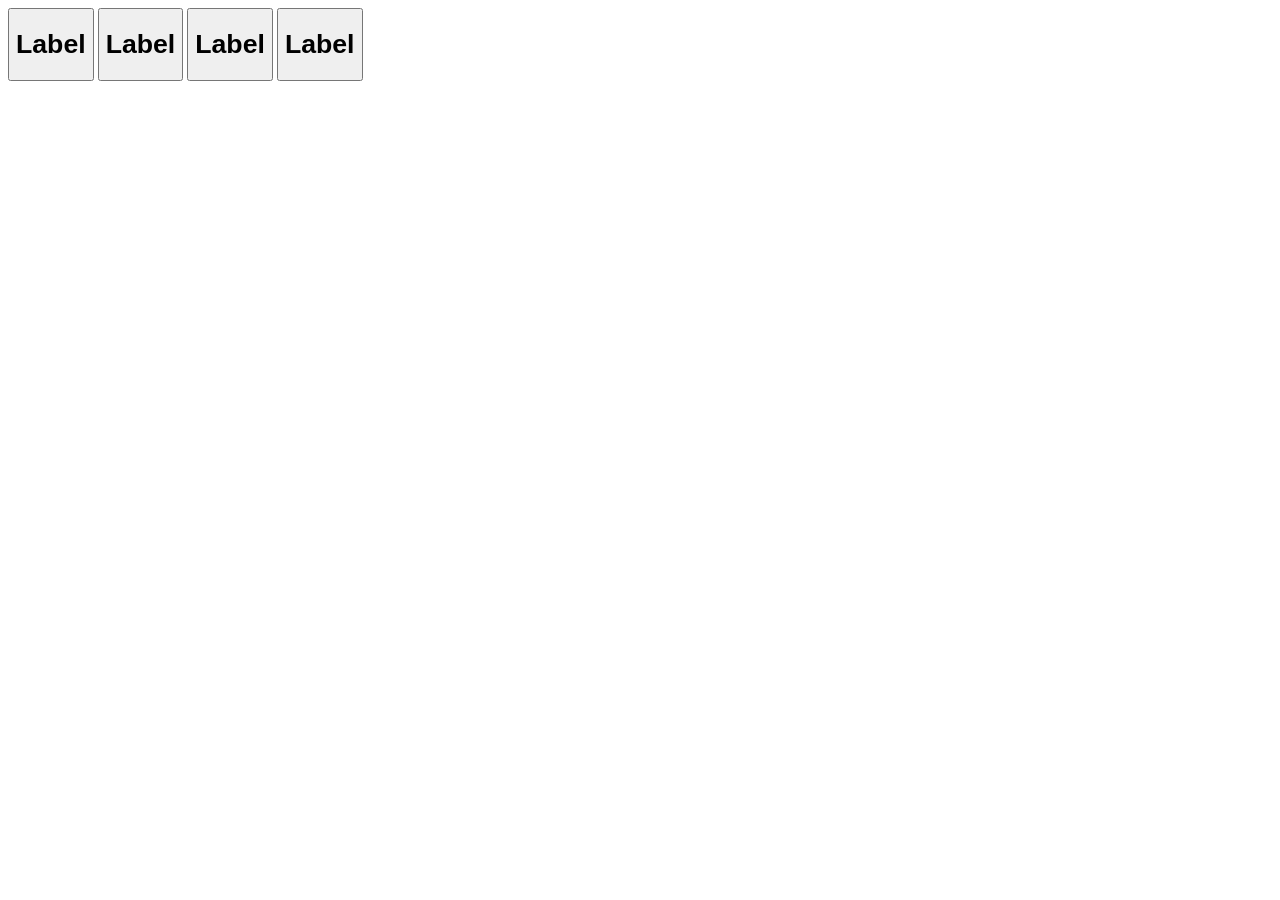
==== src/index.html @ 1e1b6bee "exercice terminé" ====
<!doctype html>
<html>
  <head>
    <meta charset="utf-8" />
    <title>eikon parcel starter</title>
    <meta name="viewport" content="width=device-width, initial-scale=1.0" />
    <link rel="preconnect" href="https://fonts.googleapis.com" />
    <link rel="preconnect" href="https://fonts.gstatic.com" crossorigin />
    <link
      href="https://fonts.googleapis.com/css2?family=Montserrat:ital,wght@0,100..900;1,100..900&display=swap"
      rel="stylesheet"
    />
    <link rel="stylesheet" href="scss/main.scss" />
  </head>
  <body>
    <button class="primary"><h1>Label</h1></button>
    <button class="small primary"><h1>Label</h1></button>
    <button class="secondary"><h1>Label</h1></button>
    <button class="small secondary"><h1>Label</h1></button>
    <script src="js/main.js" type="module"></script>
  </body>
</html>
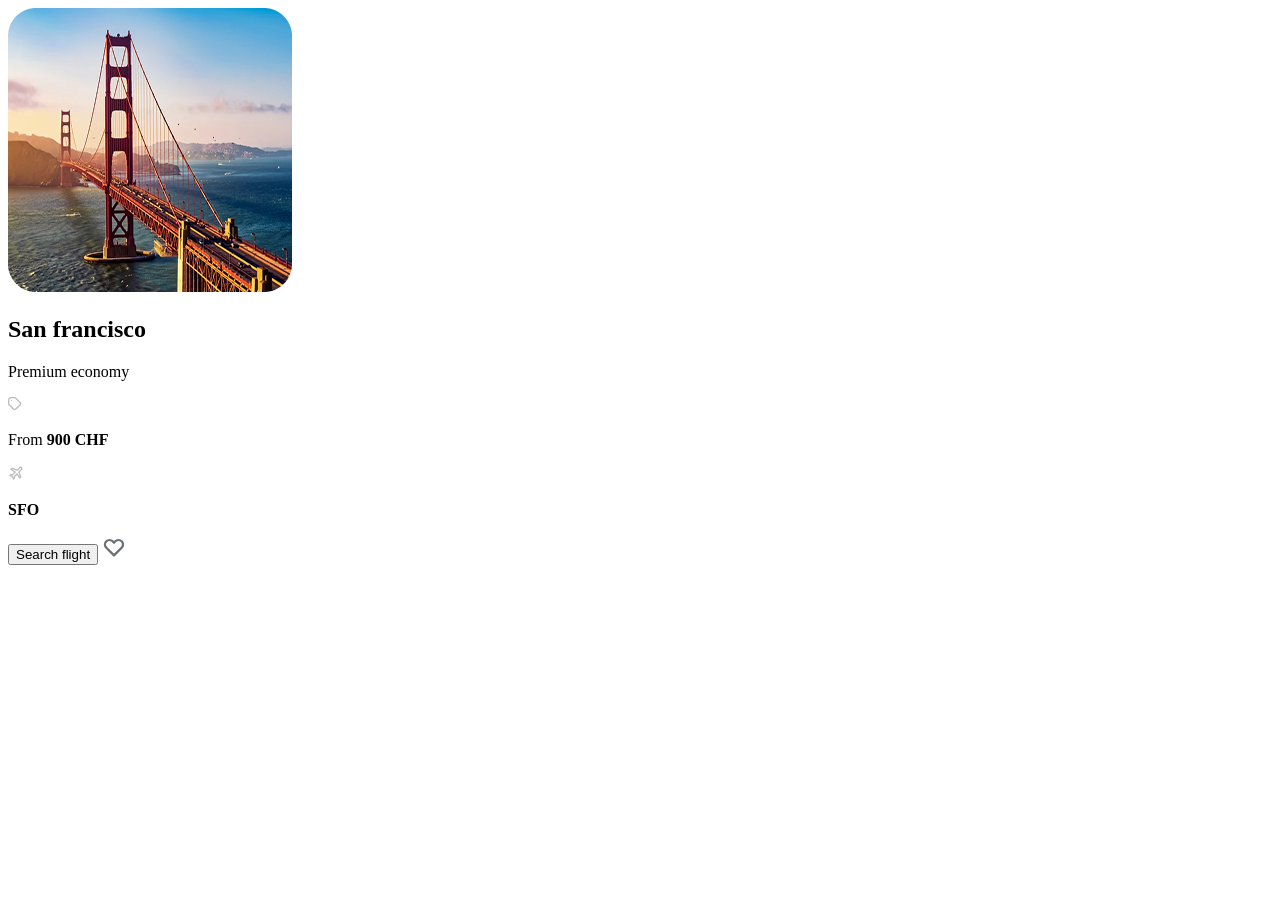
==== commit bd813bce: "exercice hebdomadaire 2" ====
--- a/src/index.html
+++ b/src/index.html
@@ -13,10 +13,66 @@
     <link rel="stylesheet" href="scss/main.scss" />
   </head>
   <body>
-    <button class="primary"><h1>Label</h1></button>
-    <button class="small primary"><h1>Label</h1></button>
-    <button class="secondary"><h1>Label</h1></button>
-    <button class="small secondary"><h1>Label</h1></button>
-    <script src="js/main.js" type="module"></script>
+    <div class="card">
+      <img src="img/pont-image.png" alt="image d'un pont" />
+      <div class="card-content">
+        <div class="card-title">
+          <h2>San francisco</h2>
+          <p>Premium economy</p>
+        </div>
+
+        <div class="card-infos">
+          <div class="icone-et-info">
+            <svg
+              xmlns="http://www.w3.org/2000/svg"
+              width="14"
+              height="14"
+              viewBox="0 0 14 14"
+              fill="none"
+            >
+              <path
+                d="M7.66667 1.11806L7.16687 1.55921C7.176 1.56959 7.18547 1.57968 7.19527 1.58946L7.66667 1.11806ZM12.2153 7.66667L11.7741 7.16687C11.7637 7.176 11.7537 7.18547 11.7439 7.19527L12.2153 7.66667ZM12.3333 5.78473L12.8331 5.3436C12.824 5.33319 12.8145 5.32311 12.8047 5.31332L12.3333 5.78473ZM5.78473 12.3333L5.31332 12.8047C5.32311 12.8145 5.33319 12.824 5.3436 12.8331L5.78473 12.3333ZM7.5486 12.3333L7.98973 12.8331C8.00013 12.824 8.0102 12.8145 8.02 12.8047L7.5486 12.3333ZM1.11806 7.66667L1.58946 7.19527L1.57478 7.1806L1.55921 7.16687L1.11806 7.66667ZM3.33333 2.66667C2.96515 2.66667 2.66667 2.96515 2.66667 3.33333C2.66667 3.70152 2.96515 4 3.33333 4V2.66667ZM3.34 4C3.70819 4 4.00667 3.70152 4.00667 3.33333C4.00667 2.96515 3.70819 2.66667 3.34 2.66667V4ZM1.33333 3.33333C1.33333 2.22877 2.22877 1.33333 3.33333 1.33333V0C1.49239 0 0 1.49239 0 3.33333H1.33333ZM1.33333 6.66667V3.33333H0V6.66667H1.33333ZM3.33333 1.33333H6.66667V0H3.33333V1.33333ZM6.66667 1.33333C6.86567 1.33333 7.04373 1.41971 7.16687 1.55921L8.16647 0.6769C7.801 0.2628 7.26413 0 6.66667 0V1.33333ZM12 6.66667C12 6.86567 11.9136 7.04373 11.7741 7.16687L12.6564 8.16647C13.0705 7.801 13.3333 7.26413 13.3333 6.66667H12ZM11.8335 6.22587C11.9376 6.3438 12 6.49713 12 6.66667H13.3333C13.3333 6.15987 13.144 5.69573 12.8331 5.3436L11.8335 6.22587ZM6.66667 12C6.49713 12 6.3438 11.9376 6.22587 11.8335L5.3436 12.8331C5.69573 13.144 6.15987 13.3333 6.66667 13.3333V12ZM7.10747 11.8335C6.98953 11.9376 6.8362 12 6.66667 12V13.3333C7.17347 13.3333 7.6376 13.144 7.98973 12.8331L7.10747 11.8335ZM1.55921 7.16687C1.41971 7.04373 1.33333 6.86567 1.33333 6.66667H0C0 7.26413 0.2628 7.801 0.6769 8.16647L1.55921 7.16687ZM7.19527 1.58946L11.8619 6.25613L12.8047 5.31332L8.13807 0.646653L7.19527 1.58946ZM6.25613 11.8619L1.58946 7.19527L0.646653 8.13807L5.31332 12.8047L6.25613 11.8619ZM11.7439 7.19527L7.0772 11.8619L8.02 12.8047L12.6867 8.13807L11.7439 7.19527ZM3.33333 4H3.34V2.66667H3.33333V4Z"
+                fill="#BBBBBB"
+              />
+            </svg>
+            <p>From <strong>900 CHF</strong></p>
+          </div>
+          <div class="icone-et-info">
+            <svg
+              xmlns="http://www.w3.org/2000/svg"
+              width="16"
+              height="16"
+              viewBox="0 0 16 16"
+              fill="none"
+            >
+              <path
+                d="M8.15 7.06265L4.47734 10.736L3.23067 10.218L3.11934 10.3307L4.706 11.3887L5.76467 12.9753L5.87667 12.8633L5.35934 11.6167L9.032 7.94465L11.9173 12.1127L12.0573 11.974L10.1327 6.84332L13.066 3.91133C13.1239 3.85341 13.1699 3.78466 13.2012 3.70899C13.2325 3.63333 13.2487 3.55223 13.2487 3.47033C13.2487 3.38843 13.2325 3.30733 13.2012 3.23166C13.1699 3.15599 13.1239 3.08724 13.066 3.02933C13.0081 2.97141 12.9393 2.92547 12.8637 2.89413C12.788 2.86279 12.7069 2.84666 12.625 2.84666C12.5431 2.84666 12.462 2.86279 12.3863 2.89413C12.3107 2.92547 12.2419 2.97141 12.184 3.02933L9.25067 5.96199L4.12134 4.03799L3.98134 4.17733L8.15 7.06265ZM11.7433 14.0513L8.85667 9.88265L6.83 11.9093L7.348 13.156L5.57067 14.9327L3.80734 12.288L1.162 10.524L2.93934 8.74665L4.18534 9.26399L6.212 7.23732L2.04334 4.35199L3.80734 2.58866L8.93734 4.51199L11.302 2.14733C11.4749 1.97021 11.6813 1.82918 11.9091 1.73241C12.137 1.63563 12.3817 1.58503 12.6293 1.58356C12.8768 1.58208 13.1222 1.62974 13.3512 1.72379C13.5801 1.81783 13.7882 1.95639 13.9632 2.13143C14.1383 2.30647 14.2768 2.5145 14.3709 2.74348C14.4649 2.97246 14.5126 3.21783 14.5111 3.46537C14.5096 3.7129 14.459 3.95768 14.3623 4.18552C14.2655 4.41336 14.1245 4.61973 13.9473 4.79266L11.5827 7.15732L13.5067 12.288L11.7433 14.0513Z"
+                fill="#BBBBBB"
+              />
+            </svg>
+            <p><strong>SFO</strong></p>
+          </div>
+        </div>
+        <div class="button-et-cta">
+          <button class="primary">Search flight</button>
+          <svg
+            xmlns="http://www.w3.org/2000/svg"
+            width="24"
+            height="24"
+            viewBox="0 0 16 16"
+            fill="none"
+            class="cta"
+          >
+            <path
+              d="M2.87868 4.21202C1.70711 5.3836 1.70711 7.28308 2.87868 8.45468L8.00007 13.576L13.1213 8.45468C14.2929 7.28308 14.2929 5.3836 13.1213 4.21202C11.9497 3.04045 10.0503 3.04045 8.87867 4.21202L8.00007 5.09074L7.12133 4.21202C5.94975 3.04045 4.05025 3.04045 2.87868 4.21202Z"
+              stroke="#6C6F72"
+              stroke-width="1.5"
+              stroke-linecap="round"
+              stroke-linejoin="round"
+            />
+          </svg>
+        </div>
+      </div>
+    </div>
   </body>
 </html>
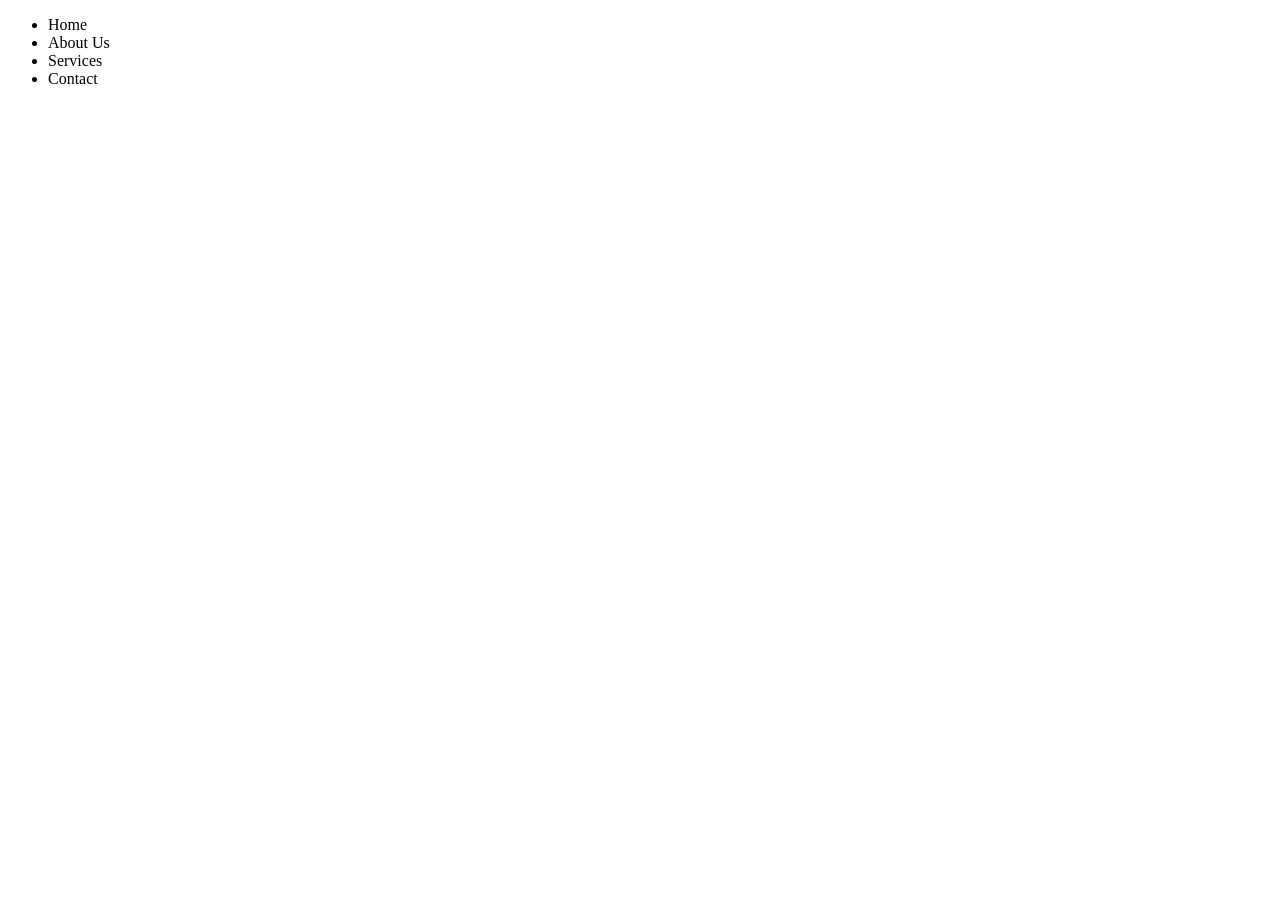
==== commit 209e9356: "exercice hebdomadaire navigation" ====
--- a/src/index.html
+++ b/src/index.html
@@ -13,7 +13,9 @@
     <link rel="stylesheet" href="scss/main.scss" />
   </head>
   <body>
-    <div class="card">
+    <!--
+     <div class="card">
+
       <img src="img/pont-image.png" alt="image d'un pont" />
       <div class="card-content">
         <div class="card-title">
@@ -73,6 +75,15 @@
           </svg>
         </div>
       </div>
-    </div>
+    </div>-->
+
+    <nav>
+      <ul>
+        <li class="nav-element">Home</li>
+        <li class="nav-element">About Us</li>
+        <li class="nav-element">Services</li>
+        <li class="nav-element">Contact</li>
+      </ul>
+    </nav>
   </body>
 </html>
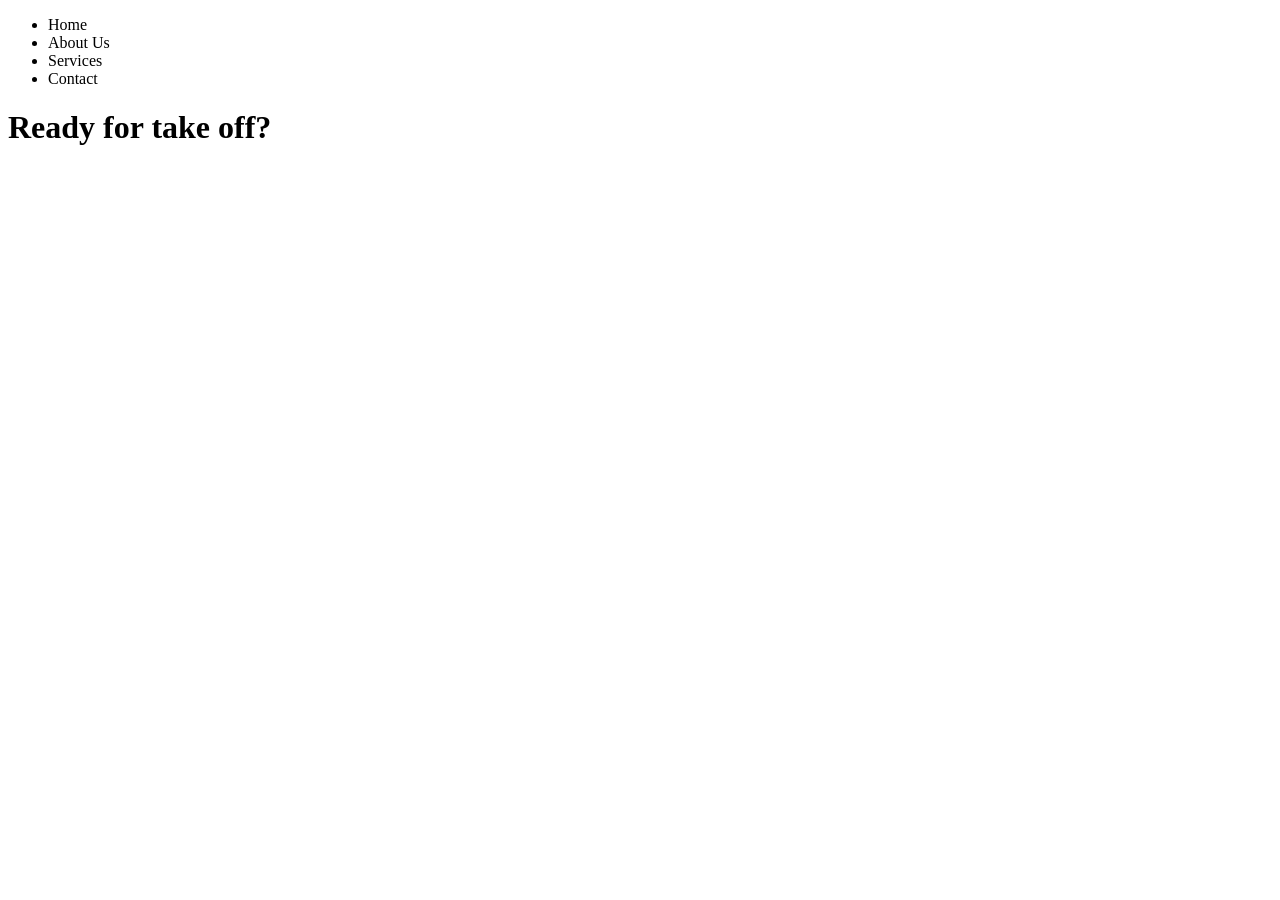
==== commit 87234791: "exercice hebdomadaire hero" ====
--- a/src/index.html
+++ b/src/index.html
@@ -8,6 +8,11 @@
     <link rel="preconnect" href="https://fonts.gstatic.com" crossorigin />
     <link
       href="https://fonts.googleapis.com/css2?family=Montserrat:ital,wght@0,100..900;1,100..900&display=swap"
+      rel="stylesheet"
+    />
+
+    <link
+      href="https://fonts.googleapis.com/css2?family=Lobster&display=swap"
       rel="stylesheet"
     />
     <link rel="stylesheet" href="scss/main.scss" />
@@ -76,14 +81,21 @@
         </div>
       </div>
     </div>-->
-
-    <nav>
-      <ul>
-        <li class="nav-element">Home</li>
-        <li class="nav-element">About Us</li>
-        <li class="nav-element">Services</li>
-        <li class="nav-element">Contact</li>
-      </ul>
-    </nav>
+    <div class="hero">
+      <div class="hero-container">
+        <nav>
+          <ul>
+            <li class="nav-element">Home</li>
+            <li class="nav-element">About Us</li>
+            <li class="nav-element">Services</li>
+            <li class="nav-element">Contact</li>
+          </ul>
+        </nav>
+        <div class="hero-title-and-filter">
+          <h1 class="hero-title">Ready for take off?</h1>
+          <div class="filter"></div>
+        </div>
+      </div>
+    </div>
   </body>
 </html>
